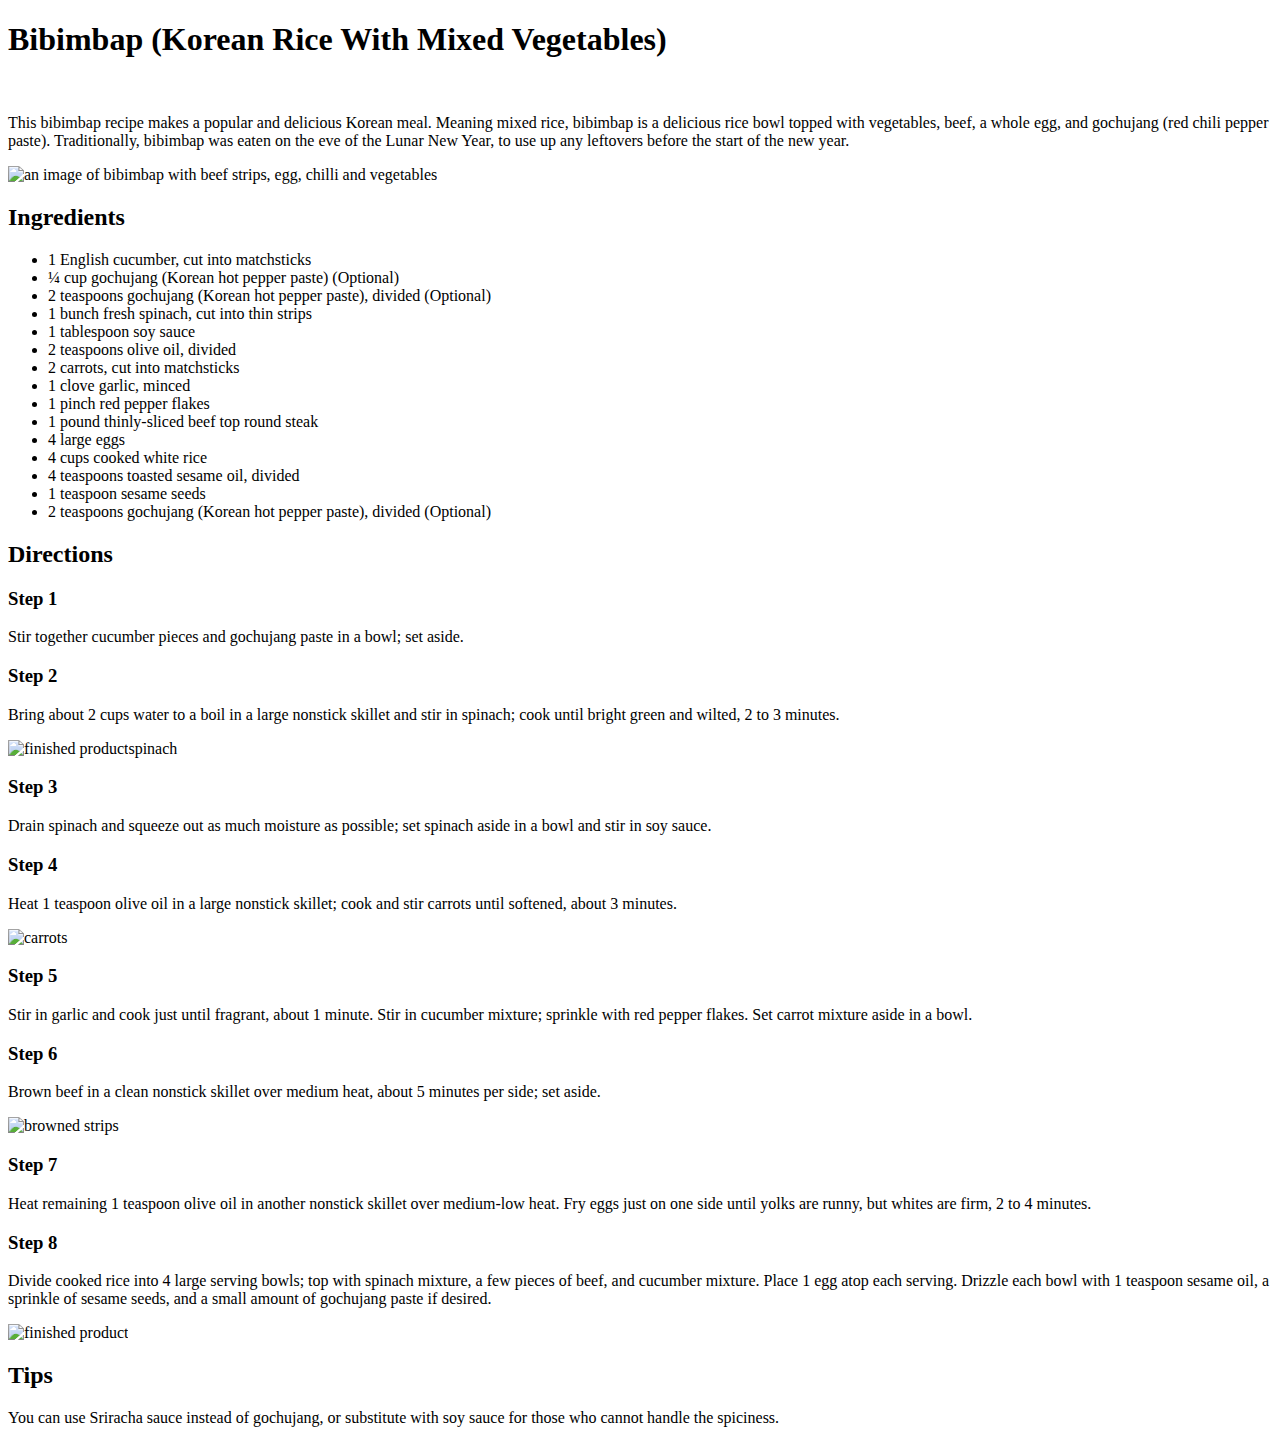
==== bibimbap.html @ 79e31de2 "completed content for bibibmap, updated index.html, incomplete images" ====
<!DOCTYPE html>
<html lang="en">
  <head>
    <meta charset="UTF-8" />
    <meta name="viewport" content="width=device-width, initial-scale=1.0" />
    <meta name="author" content="Sihle Ndlovu" />
    <meta
      name="description"
      content="This is my recipe project website for The Odin Project"
    />
    <link rel="icon" href="images/images.jpg" type="images/x-icon" />
    <title>Bibimbap</title>
  </head>
  <body>
    <h1>Bibimbap (Korean Rice With Mixed Vegetables)</h1>
    <br />
    <article>
      <p>
        This bibimbap recipe makes a popular and delicious Korean meal. Meaning
        mixed rice, bibimbap is a delicious rice bowl topped with vegetables,
        beef, a whole egg, and gochujang (red chili pepper paste).
        Traditionally, bibimbap was eaten on the eve of the Lunar New Year, to
        use up any leftovers before the start of the new year.
      </p>
      <img
        src=""
        alt="an image of bibimbap with beef strips, egg, chilli and vegetables"
      />
      <h2>Ingredients</h2>
      <ul>
        <li>1 English cucumber, cut into matchsticks</li>
        <li>¼ cup gochujang (Korean hot pepper paste) (Optional)</li>
        <li>
          2 teaspoons gochujang (Korean hot pepper paste), divided (Optional)
        </li>
        <li>1 bunch fresh spinach, cut into thin strips</li>
        <li>1 tablespoon soy sauce</li>
        <li>2 teaspoons olive oil, divided</li>
        <li>2 carrots, cut into matchsticks</li>
        <li>1 clove garlic, minced</li>
        <li>1 pinch red pepper flakes</li>
        <li>1 pound thinly-sliced beef top round steak</li>
        <li>4 large eggs</li>
        <li>4 cups cooked white rice</li>
        <li>4 teaspoons toasted sesame oil, divided</li>
        <li>1 teaspoon sesame seeds</li>
        <li>
          2 teaspoons gochujang (Korean hot pepper paste), divided (Optional)
        </li>
      </ul>
      <h2>Directions</h2>
      <h3>Step 1</h3>
      <p>
        Stir together cucumber pieces and gochujang paste in a bowl; set aside.
      </p>
      <h3>Step 2</h3>
      <p>
        Bring about 2 cups water to a boil in a large nonstick skillet and stir
        in spinach; cook until bright green and wilted, 2 to 3 minutes.
      </p>
      <img src="" alt="finished product" />spinach
      <h3>Step 3</h3>
      <p>
        Drain spinach and squeeze out as much moisture as possible; set spinach
        aside in a bowl and stir in soy sauce.
      </p>
      <h3>Step 4</h3>
      <p>
        Heat 1 teaspoon olive oil in a large nonstick skillet; cook and stir
        carrots until softened, about 3 minutes.
      </p>
      <img src="" alt="carrots" />
      <h3>Step 5</h3>
      <p>
        Stir in garlic and cook just until fragrant, about 1 minute. Stir in
        cucumber mixture; sprinkle with red pepper flakes. Set carrot mixture
        aside in a bowl.
      </p>
      <h3>Step 6</h3>
      <p>
        Brown beef in a clean nonstick skillet over medium heat, about 5 minutes
        per side; set aside.
      </p>
      <img src="" alt="browned strips" />
      <h3>Step 7</h3>
      <p>
        Heat remaining 1 teaspoon olive oil in another nonstick skillet over
        medium-low heat. Fry eggs just on one side until yolks are runny, but
        whites are firm, 2 to 4 minutes.
      </p>
      <h3>Step 8</h3>
      <p>
        Divide cooked rice into 4 large serving bowls; top with spinach mixture,
        a few pieces of beef, and cucumber mixture. Place 1 egg atop each
        serving. Drizzle each bowl with 1 teaspoon sesame oil, a sprinkle of
        sesame seeds, and a small amount of gochujang paste if desired.
      </p>
      <img src="" alt="finished product" />
      <h2>Tips</h2>
      <p>
        You can use Sriracha sauce instead of gochujang, or substitute with soy
        sauce for those who cannot handle the spiciness.
      </p>
    </article>
  </body>
</html>
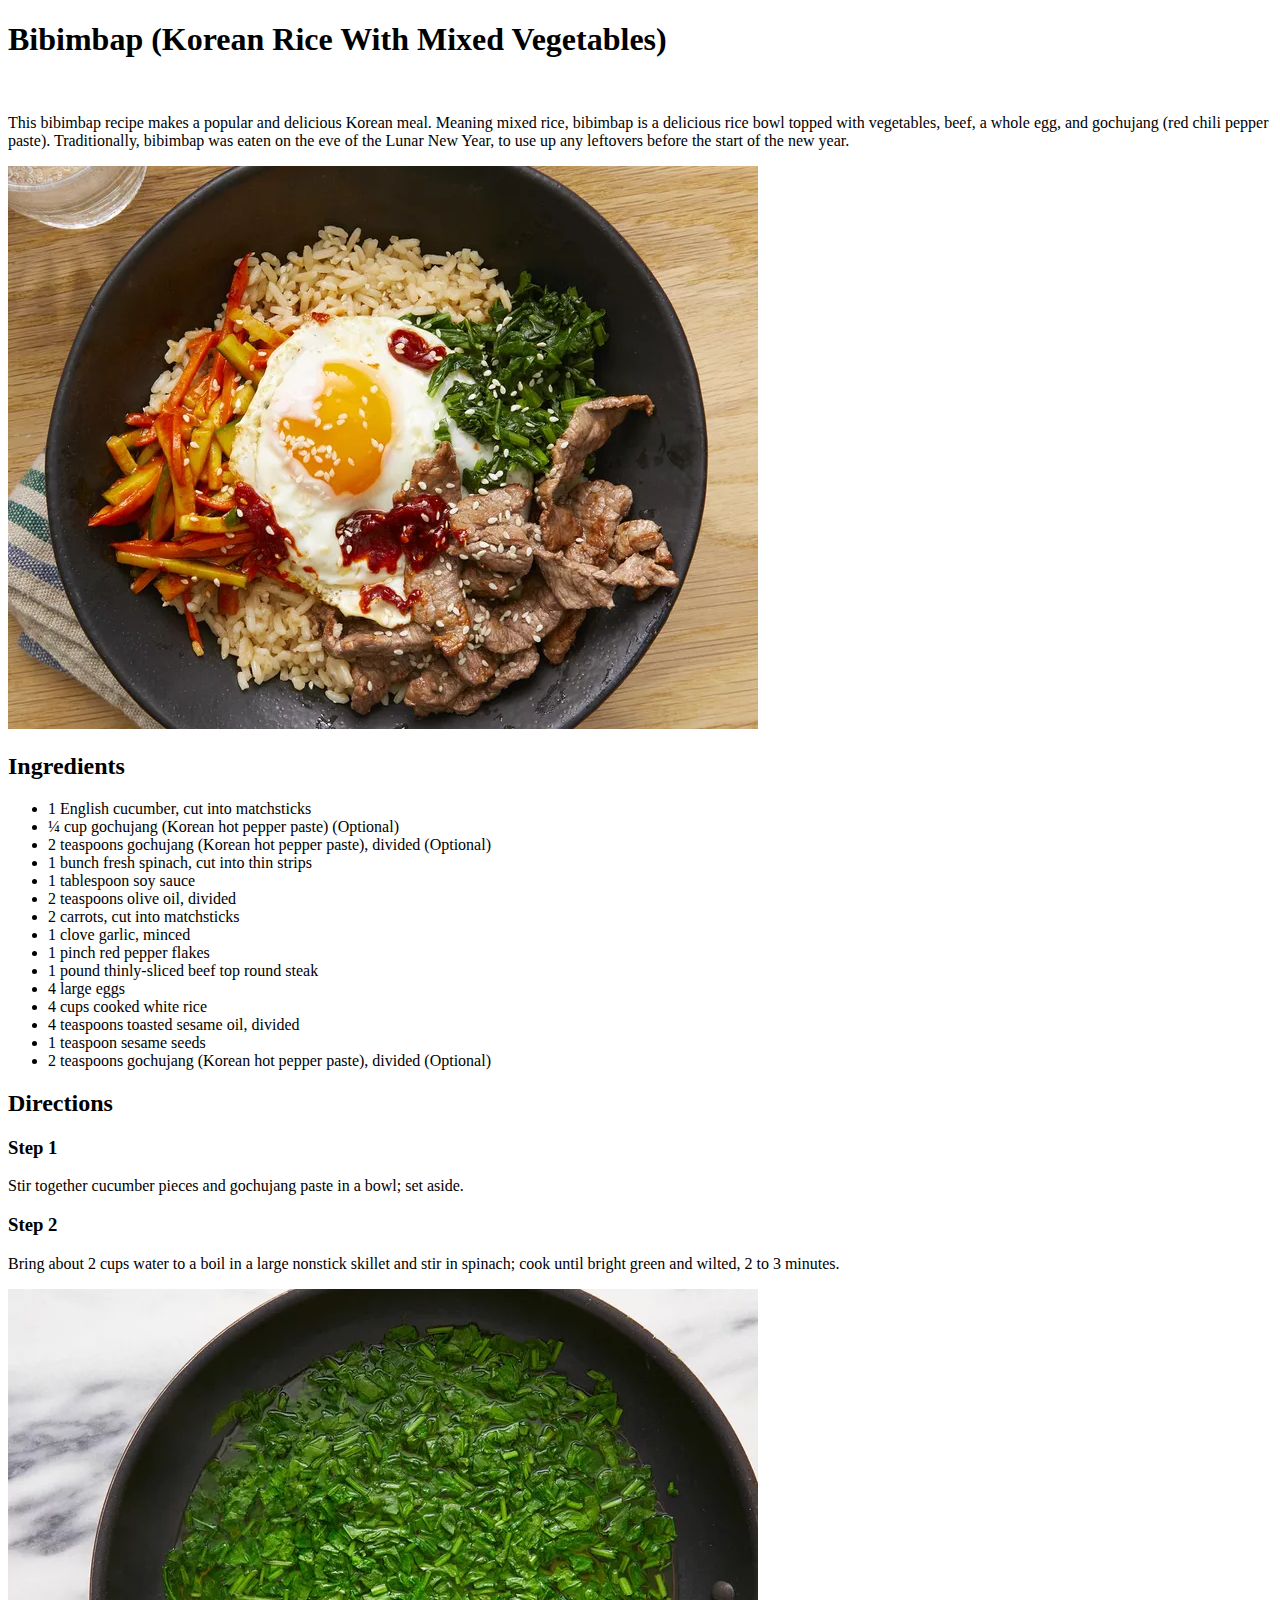
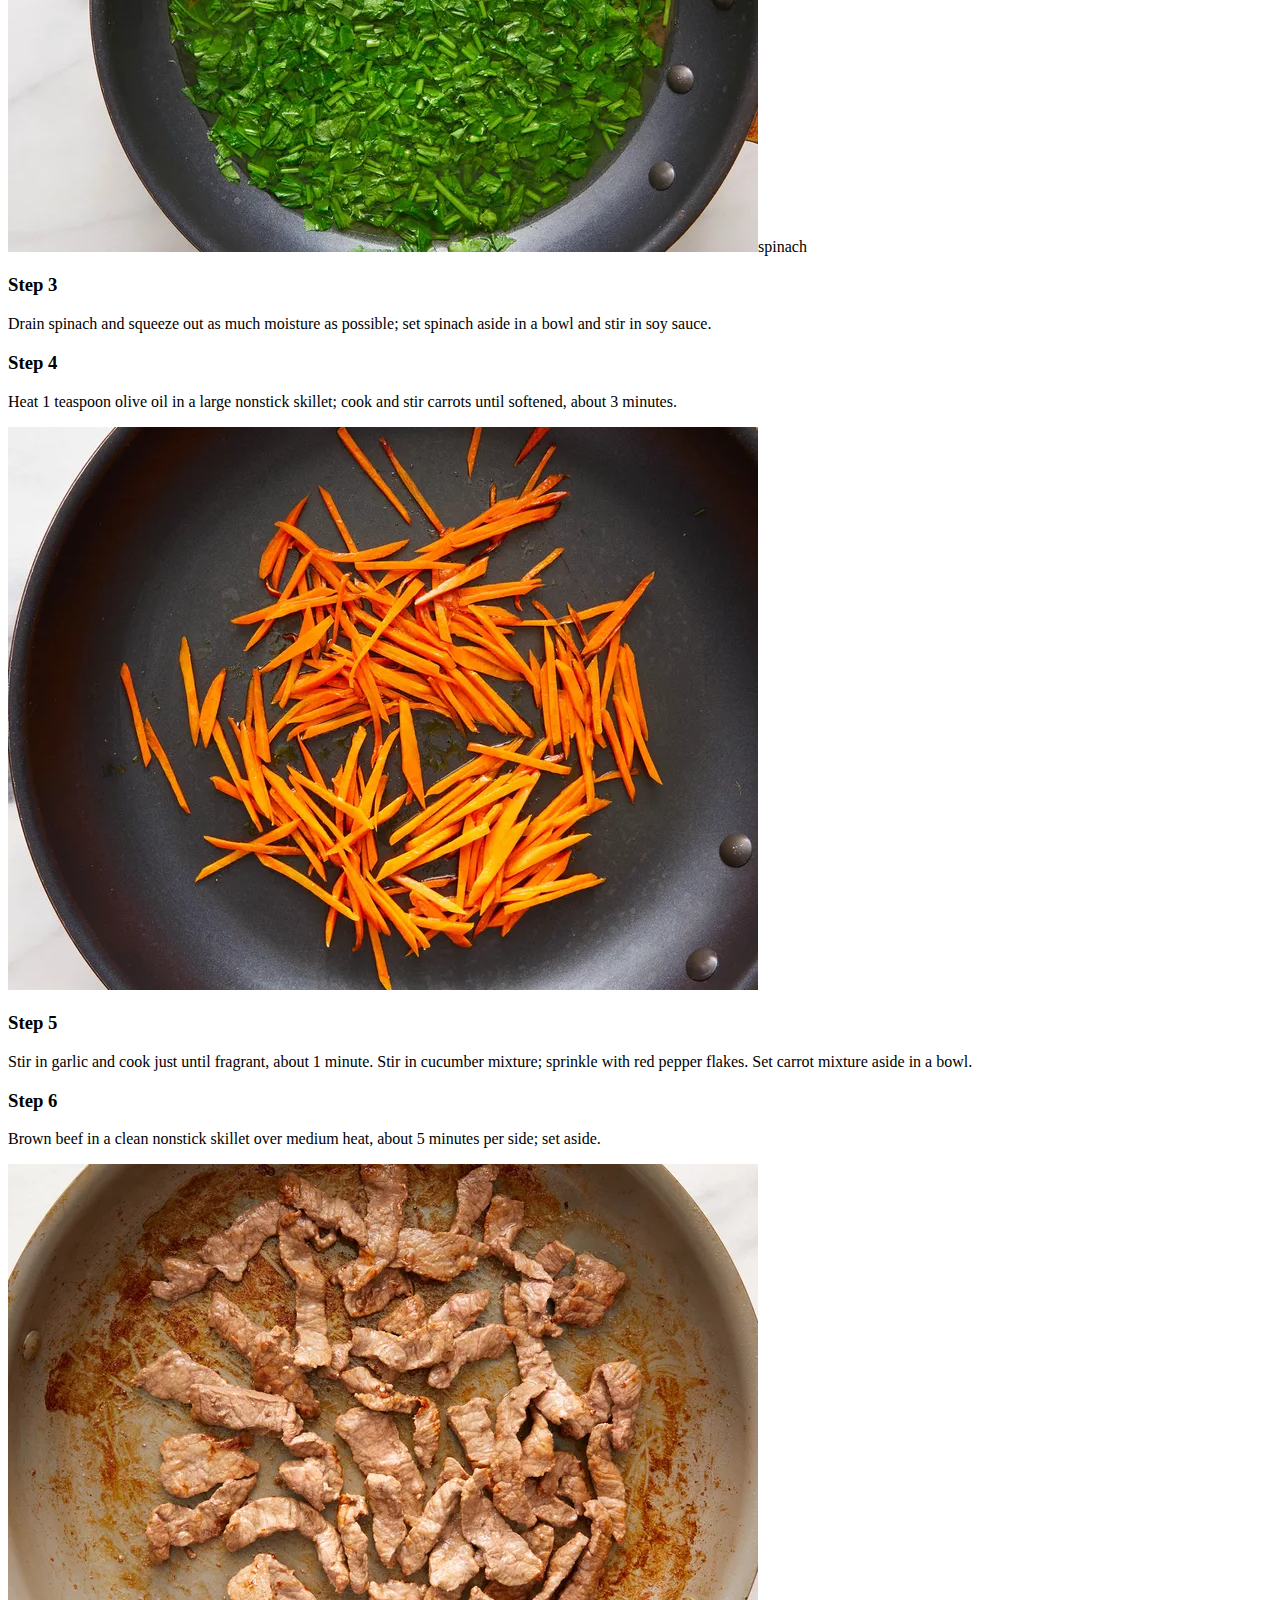
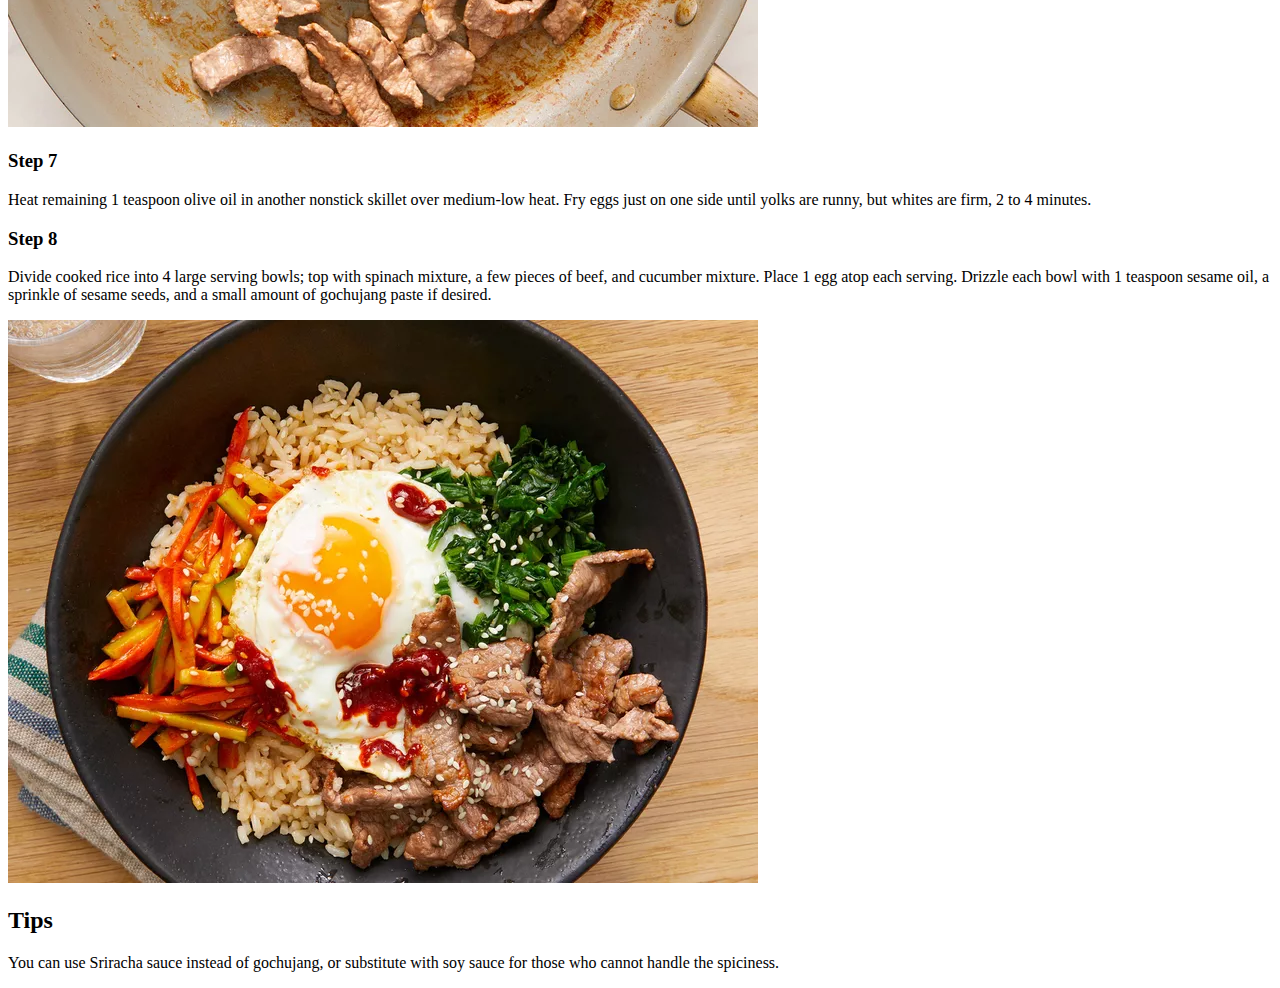
==== commit 48116e2e: "images updated" ====
--- a/bibimbap.html
+++ b/bibimbap.html
@@ -8,7 +8,7 @@
       name="description"
       content="This is my recipe project website for The Odin Project"
     />
-    <link rel="icon" href="images/images.jpg" type="images/x-icon" />
+    <link rel="icon" href="images/1.webp" type="images/x-icon" />
     <title>Bibimbap</title>
   </head>
   <body>
@@ -23,7 +23,7 @@
         use up any leftovers before the start of the new year.
       </p>
       <img
-        src=""
+        src="images/1.webp"
         alt="an image of bibimbap with beef strips, egg, chilli and vegetables"
       />
       <h2>Ingredients</h2>
@@ -58,7 +58,7 @@
         Bring about 2 cups water to a boil in a large nonstick skillet and stir
         in spinach; cook until bright green and wilted, 2 to 3 minutes.
       </p>
-      <img src="" alt="finished product" />spinach
+      <img src="images/2.webp" alt="finished product" />spinach
       <h3>Step 3</h3>
       <p>
         Drain spinach and squeeze out as much moisture as possible; set spinach
@@ -69,7 +69,7 @@
         Heat 1 teaspoon olive oil in a large nonstick skillet; cook and stir
         carrots until softened, about 3 minutes.
       </p>
-      <img src="" alt="carrots" />
+      <img src="images/3.webp" alt="carrots" />
       <h3>Step 5</h3>
       <p>
         Stir in garlic and cook just until fragrant, about 1 minute. Stir in
@@ -81,7 +81,7 @@
         Brown beef in a clean nonstick skillet over medium heat, about 5 minutes
         per side; set aside.
       </p>
-      <img src="" alt="browned strips" />
+      <img src="images/4.webp" alt="browned strips" />
       <h3>Step 7</h3>
       <p>
         Heat remaining 1 teaspoon olive oil in another nonstick skillet over
@@ -95,7 +95,7 @@
         serving. Drizzle each bowl with 1 teaspoon sesame oil, a sprinkle of
         sesame seeds, and a small amount of gochujang paste if desired.
       </p>
-      <img src="" alt="finished product" />
+      <img src="images/5.webp" alt="finished product" />
       <h2>Tips</h2>
       <p>
         You can use Sriracha sauce instead of gochujang, or substitute with soy
